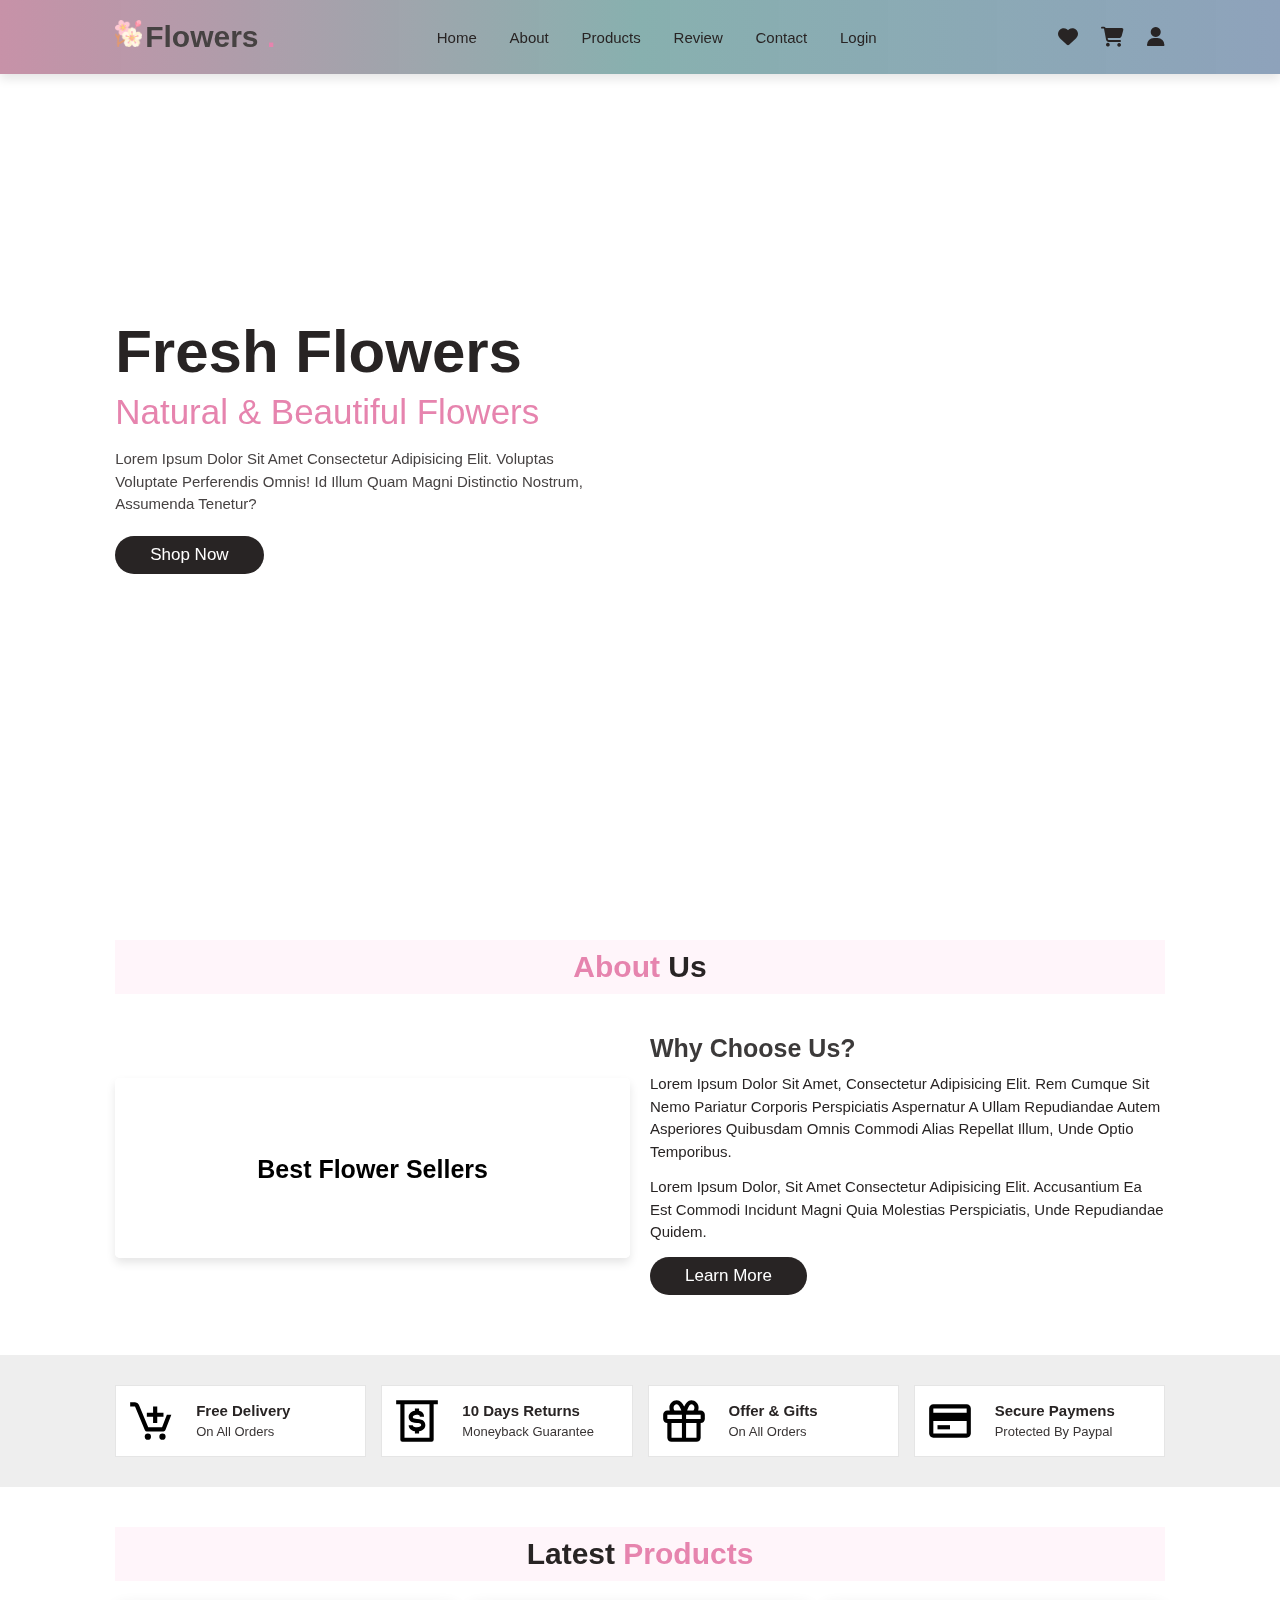
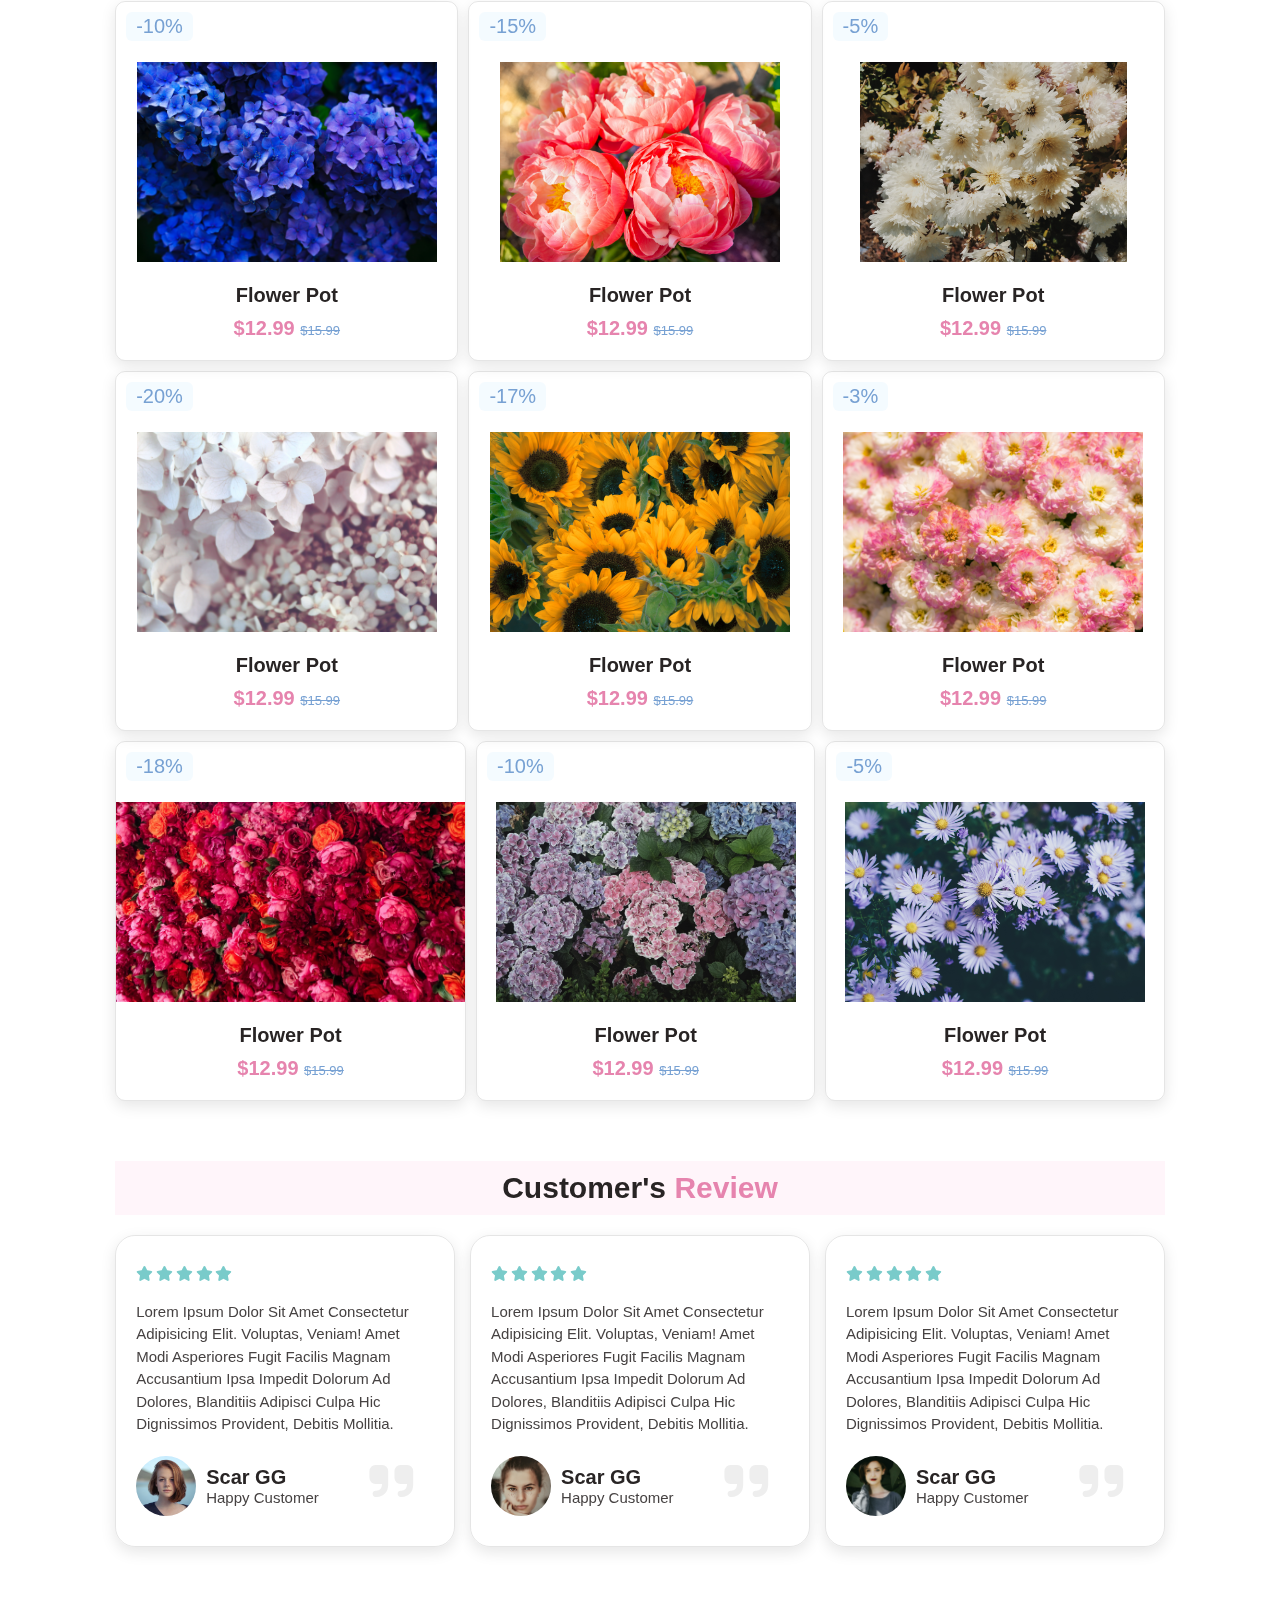
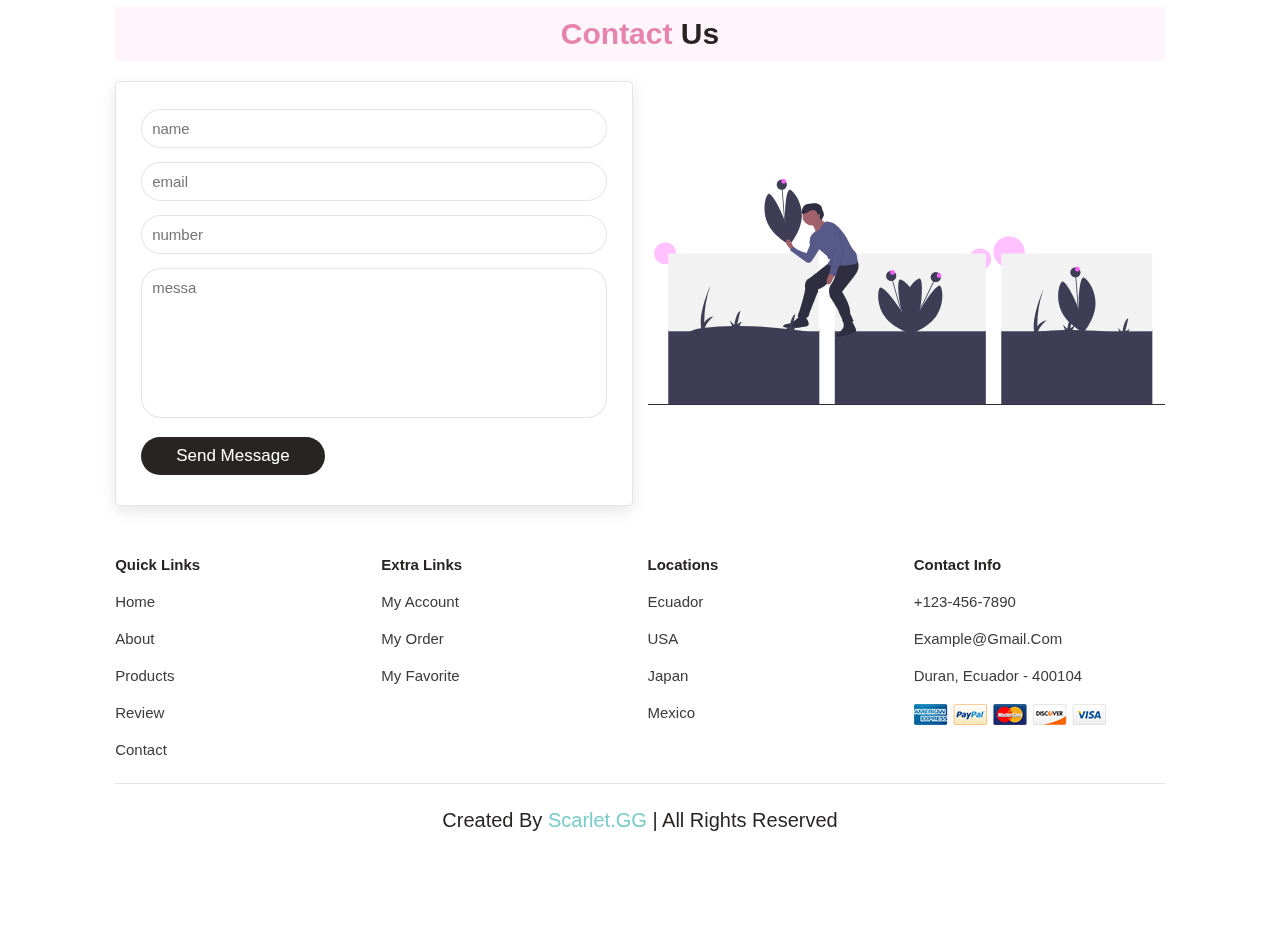
==== index.html @ f4d1c3d2 "Initial commit" ====
<!DOCTYPE html>
<html lang="es">
  <head>
    <meta charset="UTF-8" />
    <meta http-equiv="X-UA-Compatible" content="IE=edge" />
    <meta name="viewport" content="width=device-width, initial-scale=1.0" />
    <title>ShopFlowers.SGG</title>
    <link rel="stylesheet" href="./css/style.css" />
    <link rel="shortcut icon" href="./img/rose.png" type="image/x-icon" />
    <link
      rel="stylesheet"
      href="https://cdnjs.cloudflare.com/ajax/libs/font-awesome/6.2.1/css/all.min.css"
    />
  </head>
  <body>
    <!-- start HEADER -->
    <header>
      <input type="checkbox" id="toggler" />
      <label for="toggler" class="fas fa-bars"></label>

      <div class="logo">
        <img src="./img/logo.png" alt="easyclass" /><a href="#" class="logo"
          >flowers <span>.</span></a
        >
      </div>

      <nav class="navbar">
        <a href="#home">home</a>
        <a href="#about">about</a>
        <a href="#products">products</a>
        <a href="#review">review</a>
        <a href="#contact">contact</a>
        <a href="./signup/index.html">login</a>
      </nav>

      <div class="icons">
        <a href="#" class="fas fa-heart"></a>
        <a href="#" class="fas fa-shopping-cart"></a>
        <a href="#" class="fas fa-user"></a>
      </div>
    </header>
    <!-- end HEADER -->

    <!-- start HOME -->

    <section class="home" id="home">
      <div class="content">
        <h3>fresh flowers</h3>
        <span>natural & beautiful flowers</span>
        <p>
          Lorem ipsum dolor sit amet consectetur adipisicing elit. Voluptas
          voluptate perferendis omnis! Id illum quam magni distinctio nostrum,
          assumenda tenetur?
        </p>
        <a href="#" class="btn">shop now</a>
      </div>
    </section>

    <!-- end HOME -->

    <!-- start ABOUT section -->

    <section class="about" id="about">
      <h1 class="heading"><span> about </span> us</h1>

      <div class="row">
        <div class="video-container">
          <video src="img/about-vid - Trim.mp4" loop autoplay muted></video>
          <h3>best flower sellers</h3>
        </div>

        <div class="content">
          <h3>why choose us?</h3>
          <p>
            Lorem ipsum dolor sit amet, consectetur adipisicing elit. Rem cumque
            sit nemo pariatur corporis perspiciatis aspernatur a ullam
            repudiandae autem asperiores quibusdam omnis commodi alias repellat
            illum, unde optio temporibus.
          </p>
          <p>
            Lorem ipsum dolor, sit amet consectetur adipisicing elit.
            Accusantium ea est commodi incidunt magni quia molestias
            perspiciatis, unde repudiandae quidem.
          </p>
          <a href="#" class="btn">learn more</a>
        </div>
      </div>
    </section>

    <!-- end ABOUT section -->

    <!-- start ICONS section -->

    <section class="icons-container">
      <!-- icon-1 -->
      <div class="icons">
        <img src="img/icon-1.svg" alt="" />
        <div class="info">
          <h3>free delivery</h3>
          <span>on all orders</span>
        </div>
      </div>

      <!-- icon-2 -->
      <div class="icons">
        <img src="img/icon-2.svg" alt="" />
        <div class="info">
          <h3>10 days returns</h3>
          <span>moneyback guarantee</span>
        </div>
      </div>

      <!-- icon-3 -->
      <div class="icons">
        <img src="img/icon-3.svg" alt="" />
        <div class="info">
          <h3>offer & gifts</h3>
          <span>on all orders</span>
        </div>
      </div>

      <!-- icon-4 -->
      <div class="icons">
        <img src="img/icon-4.svg" alt="" />
        <div class="info">
          <h3>secure paymens</h3>
          <span>protected by paypal</span>
        </div>
      </div>
    </section>

    <!-- start ICONS section -->

    <!-- start PRODUCTS section -->

    <section class="products" id="products">
      <h1 class="heading">latest <span>products</span></h1>

      <div class="box-container">
        <!-- img-1 -->
        <div class="box">
          <span class="discount">-10%</span>
          <div class="image">
            <img src="img/img-1.jpg" alt="" />
            <div class="icons">
              <a href="#" class="fas fa-heart"></a>
              <a href="#" class="cart-btn">add to cart</a>
              <a href="#" class="fas fa-share"></a>
            </div>
          </div>
          <div class="content">
            <h3>flower pot</h3>
            <div class="price">$12.99 <span>$15.99</span></div>
          </div>
        </div>

        <!-- img-2 -->
        <div class="box">
          <span class="discount">-15%</span>
          <div class="image">
            <img src="img/img-2.jpg" alt="" />
            <div class="icons">
              <a href="#" class="fas fa-heart"></a>
              <a href="#" class="cart-btn">add to cart</a>
              <a href="#" class="fas fa-share"></a>
            </div>
          </div>
          <div class="content">
            <h3>flower pot</h3>
            <div class="price">$12.99 <span>$15.99</span></div>
          </div>
        </div>

        <!-- img-3 -->
        <div class="box">
          <span class="discount">-5%</span>
          <div class="image">
            <img src="img/img-3.jpg" alt="" />
            <div class="icons">
              <a href="#" class="fas fa-heart"></a>
              <a href="#" class="cart-btn">add to cart</a>
              <a href="#" class="fas fa-share"></a>
            </div>
          </div>
          <div class="content">
            <h3>flower pot</h3>
            <div class="price">$12.99 <span>$15.99</span></div>
          </div>
        </div>

        <!-- img-4 -->
        <div class="box">
          <span class="discount">-20%</span>
          <div class="image">
            <img src="img/img-4.jpg" alt="" />
            <div class="icons">
              <a href="#" class="fas fa-heart"></a>
              <a href="#" class="cart-btn">add to cart</a>
              <a href="#" class="fas fa-share"></a>
            </div>
          </div>
          <div class="content">
            <h3>flower pot</h3>
            <div class="price">$12.99 <span>$15.99</span></div>
          </div>
        </div>

        <!-- img-5 -->
        <div class="box">
          <span class="discount">-17%</span>
          <div class="image">
            <img src="img/img-5.jpg" alt="" />
            <div class="icons">
              <a href="#" class="fas fa-heart"></a>
              <a href="#" class="cart-btn">add to cart</a>
              <a href="#" class="fas fa-share"></a>
            </div>
          </div>
          <div class="content">
            <h3>flower pot</h3>
            <div class="price">$12.99 <span>$15.99</span></div>
          </div>
        </div>

        <!-- img-6 -->
        <div class="box">
          <span class="discount">-3%</span>
          <div class="image">
            <img src="img/img-6.jpg" alt="" />
            <div class="icons">
              <a href="#" class="fas fa-heart"></a>
              <a href="#" class="cart-btn">add to cart</a>
              <a href="#" class="fas fa-share"></a>
            </div>
          </div>
          <div class="content">
            <h3>flower pot</h3>
            <div class="price">$12.99 <span>$15.99</span></div>
          </div>
        </div>

        <!-- img-7 -->
        <div class="box">
          <span class="discount">-18%</span>
          <div class="image">
            <img src="img/img-7.jpg" alt="" />
            <div class="icons">
              <a href="#" class="fas fa-heart"></a>
              <a href="#" class="cart-btn">add to cart</a>
              <a href="#" class="fas fa-share"></a>
            </div>
          </div>
          <div class="content">
            <h3>flower pot</h3>
            <div class="price">$12.99 <span>$15.99</span></div>
          </div>
        </div>

        <!-- img-8 -->
        <div class="box">
          <span class="discount">-10%</span>
          <div class="image">
            <img src="img/img-8.jpg" alt="" />
            <div class="icons">
              <a href="#" class="fas fa-heart"></a>
              <a href="#" class="cart-btn">add to cart</a>
              <a href="#" class="fas fa-share"></a>
            </div>
          </div>
          <div class="content">
            <h3>flower pot</h3>
            <div class="price">$12.99 <span>$15.99</span></div>
          </div>
        </div>

        <!-- img-9 -->
        <div class="box">
          <span class="discount">-5%</span>
          <div class="image">
            <img src="img/img-9.jpg" alt="" />
            <div class="icons">
              <a href="#" class="fas fa-heart"></a>
              <a href="#" class="cart-btn">add to cart</a>
              <a href="#" class="fas fa-share"></a>
            </div>
          </div>
          <div class="content">
            <h3>flower pot</h3>
            <div class="price">$12.99 <span>$15.99</span></div>
          </div>
        </div>
      </div>
    </section>

    <!-- start PRODUCTS section -->

    <!-- start REVIEW section -->

    <section class="review" id="review">
      <h1 class="heading">customer's <span>review</span></h1>
      <div class="box-container">
        <!-- pic-1 -->
        <div class="box">
          <div class="stars">
            <i class="fas fa-star"></i>
            <i class="fas fa-star"></i>
            <i class="fas fa-star"></i>
            <i class="fas fa-star"></i>
            <i class="fas fa-star"></i>
          </div>
          <p>
            Lorem ipsum dolor sit amet consectetur adipisicing elit. Voluptas,
            veniam! Amet modi asperiores fugit facilis magnam accusantium ipsa
            impedit dolorum ad dolores, blanditiis adipisci culpa hic
            dignissimos provident, debitis mollitia.
          </p>
          <div class="user">
            <img src="./img/pic-1.jpg" alt="" />
            <div class="user-info">
              <h3>scar GG</h3>
              <span>happy customer</span>
            </div>
          </div>
          <span class="fas fa-quote-right"></span>
        </div>

        <!-- pic-2 -->
        <div class="box">
          <div class="stars">
            <i class="fas fa-star"></i>
            <i class="fas fa-star"></i>
            <i class="fas fa-star"></i>
            <i class="fas fa-star"></i>
            <i class="fas fa-star"></i>
          </div>
          <p>
            Lorem ipsum dolor sit amet consectetur adipisicing elit. Voluptas,
            veniam! Amet modi asperiores fugit facilis magnam accusantium ipsa
            impedit dolorum ad dolores, blanditiis adipisci culpa hic
            dignissimos provident, debitis mollitia.
          </p>
          <div class="user">
            <img src="./img/pic-2.jpg" alt="" />
            <div class="user-info">
              <h3>scar GG</h3>
              <span>happy customer</span>
            </div>
          </div>
          <span class="fas fa-quote-right"></span>
        </div>

        <!-- pic-3 -->
        <div class="box">
          <div class="stars">
            <i class="fas fa-star"></i>
            <i class="fas fa-star"></i>
            <i class="fas fa-star"></i>
            <i class="fas fa-star"></i>
            <i class="fas fa-star"></i>
          </div>
          <p>
            Lorem ipsum dolor sit amet consectetur adipisicing elit. Voluptas,
            veniam! Amet modi asperiores fugit facilis magnam accusantium ipsa
            impedit dolorum ad dolores, blanditiis adipisci culpa hic
            dignissimos provident, debitis mollitia.
          </p>
          <div class="user">
            <img src="./img/pic-3.jpg" alt="" />
            <div class="user-info">
              <h3>scar GG</h3>
              <span>happy customer</span>
            </div>
          </div>
          <span class="fas fa-quote-right"></span>
        </div>
      </div>
    </section>

    <!-- end REVIEW section -->

    <!-- start CONTACT section -->

    <section class="contact" id="contact">
      <h1 class="heading"><span> contact </span> us</h1>
      <div class="row">
        <form action="">
          <input type="text" placeholder="name" class="box" />
          <input type="email" placeholder="email" class="box" />
          <input type="number" placeholder="number" class="box" />
          <textarea
            name=""
            value="send message"
            placeholder="messa"
            id=""
            cols="30"
            rows="10"
            class="box"
          ></textarea>
          <input type="submit" value="send message" class="btn" />

          <!-- <textarea name="text-a"  value="send message" placeholder="messa" id="text-a" cols="30" rows="10" class="box"></textarea> -->
          <!-- <input type="button" value="send message" class="btn" onclick="clickMe()"> -->
          <!-- <textarea id="content" class="box">
                </textarea> -->
          <!-- <p id="content"></p> -->
        </form>
        <div class="image">
          <img src="./img/flowers.svg" alt="" />
        </div>
      </div>
    </section>

    <!-- end CONTACT section -->

    <!-- start FOOTER section -->

    <section class="footer">
      <div class="box-container">
        <div class="box">
          <h3>quick links</h3>
          <a href="#">home</a>
          <a href="#">about</a>
          <a href="#">products</a>
          <a href="#">review</a>
          <a href="#">contact</a>
        </div>

        <div class="box">
          <h3>extra links</h3>
          <a href="#">my account</a>
          <a href="#">my order</a>
          <a href="#">my favorite</a>
        </div>

        <div class="box">
          <h3>locations</h3>
          <a href="#">Ecuador</a>
          <a href="#">USA</a>
          <a href="#">Japan</a>
          <a href="#">Mexico</a>
        </div>

        <div class="box">
          <h3>contact info</h3>
          <a href="#">+123-456-7890</a>
          <a href="#">example@gmail.com</a>
          <a href="#">Duran, Ecuador - 400104</a>
          <img src="img/payment.png" alt="" />
        </div>
      </div>

      <div class="credit">
        created by <span> scarlet.GG </span> | all rights reserved
      </div>
    </section>

    <!-- end FOOTER section -->

    <script src="./js/script.js"></script>
  </body>
</html>
---- css/style.css ----
:root {
  --pink: #e684ae;
  --blue: #77a1d3;
  --green: #79cbca;
  --b: #282424;
  --c: #3c3a3a;
  --d: #464242;
  --e: #393535;
}

* {
  margin: 0;
  padding: 0;
  box-sizing: border-box;
  font-family: Verdana, Geneva, Tahoma, sans-serif;
  outline: none;
  border: none;
  text-decoration: none;
  text-transform: capitalize;
  transition: 0.2s linear;
}
/* , #79CBCA, #77A1D3 */
/* background: #77A1D3; */
/* background: -webkit-linear-gradient(to right, #E684AE, #79CBCA, #77A1D3);*/
/* background: linear-gradient(to right, #E684AE, #79CBCA, #77A1D3); */

html {
  font-size: 62.5%;
  scroll-behavior: smooth;
  scroll-padding-top: 6rem;
  overflow-x: hidden;
}

section {
  padding: 2rem 9%;
}

.heading {
  text-align: center;
  font-size: 3rem;
  color: var(--b);
  padding: 1rem;
  margin: 2rem 0;
  background: rgba(255, 51, 153, 0.05);
}

.heading span {
  color: var(--pink);
}

.btn {
  display: inline-block;
  margin-top: 1rem;
  margin-bottom: 1rem;
  border-radius: 5rem;
  background: var(--b);
  color: #fff;
  padding: 0.9rem 3.5rem;
  cursor: pointer;
  font-size: 1.7rem;
}

.btn:hover {
  background: var(--pink);
}

/* Header */

header {
  position: fixed;
  top: 0;
  left: 0;
  right: 0;
  background: var(--blue);
  padding: 2rem 9%;
  display: flex;
  align-items: center;
  justify-content: space-between;
  z-index: 1000;
  box-shadow: 0 0.5rem 1rem rgba(0, 0, 0, 0.1);
  background: -webkit-linear-gradient(
    to right,
    hsla(335, 32%, 55%, 0.723),
    hsla(178, 25%, 45%, 0.705),
    hsla(213, 27%, 48%, 0.682)
  );
  background: linear-gradient(
    to right,
    hsla(335, 32%, 55%, 0.723),
    hsla(178, 25%, 45%, 0.705),
    hsla(213, 27%, 48%, 0.682)
  );
}

header .logo {
  font-size: 3rem;
  color: var(--d);
  font-weight: bolder;
}

header .logo img {
  width: 27px;
  margin-right: 0.3rem;
}

header .logo span {
  color: var(--pink);
}

header .navbar a {
  font-size: 1.5rem;
  padding: 0 1.5rem;
  color: var(--b);
}

header .navbar a:hover {
  color: var(--pink);
}

header .icons a {
  font-size: 2rem;
  color: var(--b);
  margin-left: 2rem;
}

header .icons a:hover {
  color: var(--pink);
}

header #toggler {
  display: none;
}

header .fa-bars {
  font-size: 3rem;
  color: var(--b);
  border-radius: 0.5rem;
  padding: 0.5rem 1.5rem;
  cursor: pointer;
  border: 0.1rem solid rgba(0, 0, 0, 0.3);
  display: none;
}

/* Home */

.home {
  display: flex;
  align-items: center;
  min-height: 100vh;
  background: url(../img/home.jpg) no-repeat;
  background-size: cover;
  background-position: center;
  /* background-attachment: fixed; */
}

.home .content {
  max-width: 50rem;
}

.home .content h3 {
  font-size: 6rem;
  color: var(--b);
}

.home .content span {
  font-size: 3.5rem;
  color: var(--pink);
  padding: 1rem 0;
  line-height: 1.5;
}

.home .content p {
  font-size: 1.5rem;
  color: var(--d);
  padding: 1rem 0;
  line-height: 1.5;
}

/* About */

.about .row {
  display: flex;
  align-items: center;
  gap: 2rem;
  flex-wrap: wrap;
  padding: 2rem 0;
  padding-bottom: 3rem;
}

.about .row .video-container {
  flex: 1 1 40rem;
  position: relative;
}

.about .row .video-container video {
  width: 100%;
  border: 1.5rem solid #fff;
  border-radius: 0.5rem;
  box-shadow: 0 0.5rem 1rem rgba(0, 0, 0, 0.1);
  height: 100%;
  object-fit: cover;
}

.about .row .video-container h3 {
  position: absolute;
  top: 50%;
  transform: translateY(-50%);
  font-size: 2.5rem;
  background: #fff;
  width: 100%;
  padding: 1rem 2rem;
  text-align: center;
  mix-blend-mode: screen;
}

.about .row .content {
  flex: 1 1 40rem;
}

.about .row .content h3 {
  font-size: 2.5rem;
  color: var(--c);
}

.about .row .content p {
  font-size: 1.5rem;
  color: var(--b);
  padding: 0.3rem 0;
  padding-top: 1rem;
  line-height: 1.5;
}

/* Icons */

.icons-container {
  background: #eee;
  display: flex;
  flex-wrap: wrap;
  gap: 1.5rem;
  padding-top: 3rem;
  padding-bottom: 3rem;
}

.icons-container .icons {
  background: #fff;
  border: 0.1rem solid rgba(0, 0, 0, 0.1);
  padding: 1rem;
  display: flex;
  align-items: center;
  flex: 1 1 20rem;
}

.icons-container .icons img {
  height: 5rem;
  margin-right: 2rem;
}

.icons-container .icons h3 {
  color: var(--b);
  padding-bottom: 0.5rem;
  font-size: 1.5rem;
}

.icons-container .icons span {
  color: var(--e);
  font-size: 1.3rem;
}

/* Products */

.products .box-container {
  display: flex;
  flex-wrap: wrap;
  gap: 1rem;
}

.products .box-container .box {
  flex: 1 1 30rem;
  box-shadow: 0 0.5rem 1.5rem rgba(0, 0, 0, 0.1);
  border-radius: 1rem;
  border: 0.1rem solid rgba(0, 0, 0, 0.1);
  position: relative;
}

.products .box-container .box .discount {
  position: absolute;
  top: 1rem;
  left: 1rem;
  padding: 0.3rem 1rem;
  font-size: 2rem;
  color: var(--blue);
  background: rgba(51, 190, 255, 0.055);
  z-index: 1;
  border-radius: 0.6rem;
}

.products .box-container .box .image {
  position: relative;
  text-align: center;
  padding-top: 6rem;
  overflow: hidden;
}

.products .box-container .box .image img {
  height: 20rem;
}

.products .box-container .box:hover .image img {
  transform: scale(1.1);
}

.products .box-container .box .image .icons {
  position: absolute;
  bottom: -8rem;
  left: 0;
  right: 0;
  display: flex;
}

.products .box-container .box:hover .image .icons {
  bottom: 0;
}

.products .box-container .box .image .icons a {
  height: 5rem;
  line-height: 5rem;
  font-size: 1.5rem;
  width: 50%;
  background: var(--pink);
  color: #fff;
}

.products .box-container .box .image .icons .cart-btn {
  border-left: 0.1rem solid #fff7;
  border-right: 0.1rem solid #fff7;
  width: 100%;
}

.products .box-container .box .image .icons a:hover {
  background: var(--b);
}

.products .box-container .box .content {
  padding: 2rem;
  text-align: center;
}

.products .box-container .box .content h3 {
  font-size: 2rem;
  color: var(--b);
}

.products .box-container .box .content .price {
  font-size: 2rem;
  color: var(--pink);
  font-weight: bolder;
  padding-top: 1rem;
}

.products .box-container .box .content .price span {
  font-size: 1.3rem;
  color: var(--blue);
  font-weight: lighter;
  text-decoration: line-through;
}

.review .box-container {
  display: flex;
  flex-wrap: wrap;
  gap: 1.5rem;
}

/* Review */

.review .box-container .box {
  flex: 1 1 30rem;
  box-shadow: 0 0.5rem 1.5rem rgba(0, 0, 0, 0.1);
  border-radius: 2rem;
  padding: 3rem 2rem;
  position: relative;
  border: 0.1rem solid rgba(0, 0, 0, 0.1);
}

.review .box-container .box .fa-quote-right {
  position: absolute;
  bottom: 4rem;
  right: 4rem;
  font-size: 5rem;
  color: #eee;
}

.review .box-container .box .stars i {
  color: var(--green);
  font-size: 1.5rem;
}

.review .box-container .box p {
  color: var(--d);
  font-size: 1.5rem;
  line-height: 1.5;
  padding-top: 2rem;
}

.review .box-container .box .user {
  display: flex;
  align-items: center;
  padding-top: 2rem;
}

.review .box-container .box .user img {
  height: 6rem;
  width: 6rem;
  border-radius: 50%;
  object-fit: cover;
  margin-right: 1rem;
}

.review .box-container .box .user h3 {
  font-size: 2rem;
  color: var(--b);
}

.review .box-container .box .user span {
  font-size: 1.5rem;
  color: var(--d);
}

/* Contact */

.contact .row {
  display: flex;
  flex-wrap: wrap-reverse;
  gap: 1.5rem;
  align-items: center;
}

.contact .row form {
  flex: 1 1 40rem;
  padding: 2rem 2.5rem;
  box-shadow: 0 0.5rem 1.5rem rgba(0, 0, 0, 0.1);
  border: 0.1rem solid rgba(0, 0, 0, 0.1);
  background: #fff;
  border-radius: 0.5rem;
}

.contact .row .image {
  flex: 1 1 40rem;
}

.contact .row .image img {
  width: 100%;
}

.contact .row form .box {
  padding: 1rem;
  font-size: 1.5rem;
  color: var(--b);
  text-transform: none;
  border: 0.1rem solid rgba(0, 0, 0, 0.1);
  border-radius: 2rem;
  margin: 0.7rem 0;
  width: 100%;
}

.contact .row form .box:focus {
  border-color: var(--pink);
}

.contact .row form textarea {
  height: 15rem;
  resize: none;
}

/* Footer */

.footer .box-container {
  display: flex;
  flex-wrap: wrap;
  gap: 1.5rem;
}

.footer .box-container .box {
  flex: 1 1 20rem;
}

.footer .box-container .box h3 {
  color: var(--b);
  font-size: 1.5rem;
  padding: 1rem 0;
}

.footer .box-container .box a {
  display: block;
  color: var(--c);
  font-size: 1.5rem;
  padding: 1rem 0;
}

.footer .box-container .box a:hover {
  color: var(--pink);
  text-decoration: underline;
}

.footer .box-container .box img {
  margin-top: 1rem;
}

.footer .credit {
  text-align: center;
  padding: 1.5rem;
  margin-top: 1.5rem;
  padding-top: 2.5rem;
  font-size: 2rem;
  color: var(--b);
  border-top: 0.1rem solid rgba(0, 0, 0, 0.1);
  padding-bottom: 9rem;
}

.footer .credit span {
  color: var(--green);
}

/* media queries  */
@media (max-width: 963.39px) {
  html {
    font-size: 55%;
  }

  header {
    padding: 2rem;
  }

  section {
    padding: 2rem;
  }

  .home {
    background-position: left;
  }
}

@media (max-width: 768px) {
  header .fa-bars {
    display: block;
  }

  header .navbar {
    position: absolute;
    top: 100%;
    left: 0;
    right: 0;
    background: #eee;
    border-top: 0.1rem solid rgba(0, 0, 0, 0.1);
    clip-path: polygon(0 0, 100% 0, 100% 0, 0 0);
  }

  header #toggler:checked ~ .navbar {
    clip-path: polygon(0 0, 100% 0, 100% 100%, 0% 100%);
  }

  header .navbar a {
    margin: 1.5rem;
    padding: 1.5rem;
    background: #fff;
    border: 0.1rem solid rgba(0, 0, 0, 0.1);
    display: block;
  }

  .home .content h3 {
    font-size: 5rem;
  }

  .home .content span {
    font-size: 2.5rem;
  }

  .icons-container .icons h3 {
    font-size: 2rem;
  }

  .icons-container .icons span {
    font-size: 1.7rem;
  }
}

@media (max-width: 450px) {
  html {
    font-size: 50%;
  }

  .heading {
    font-size: 3rem;
  }
}
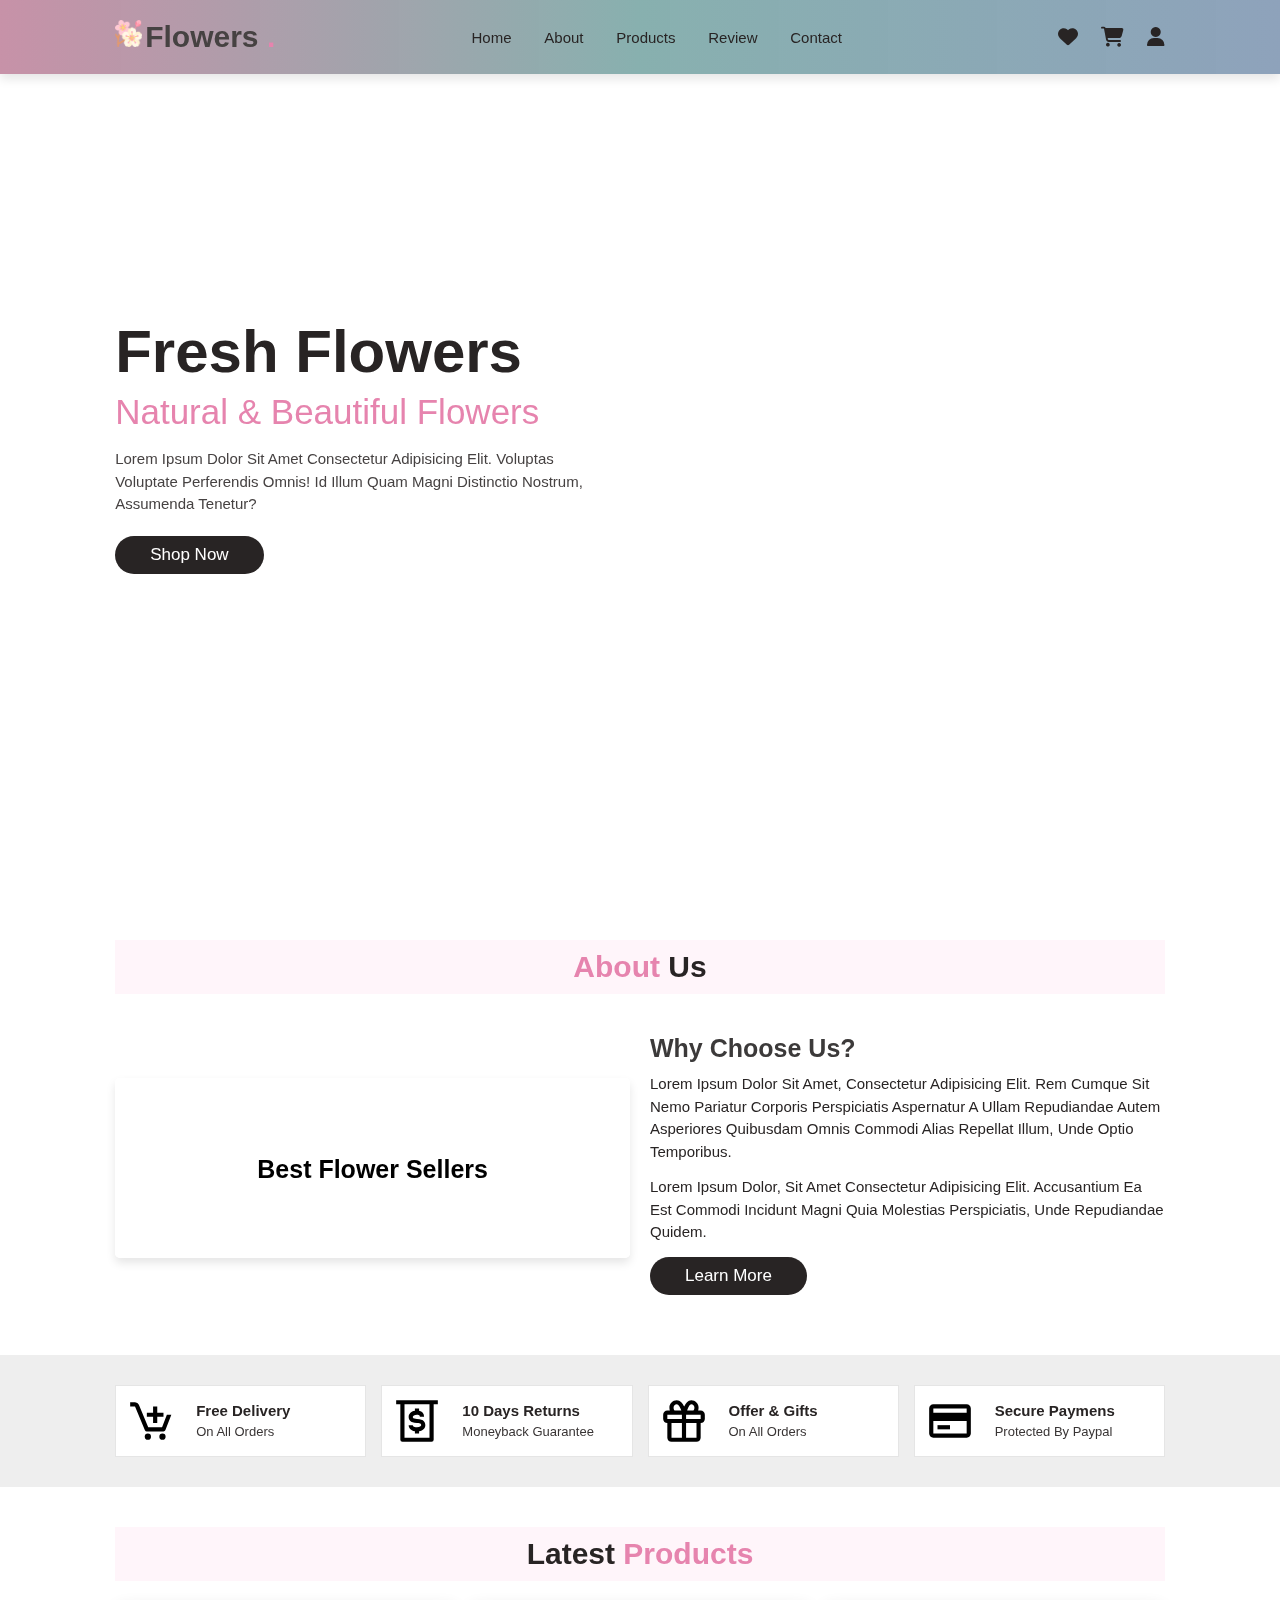
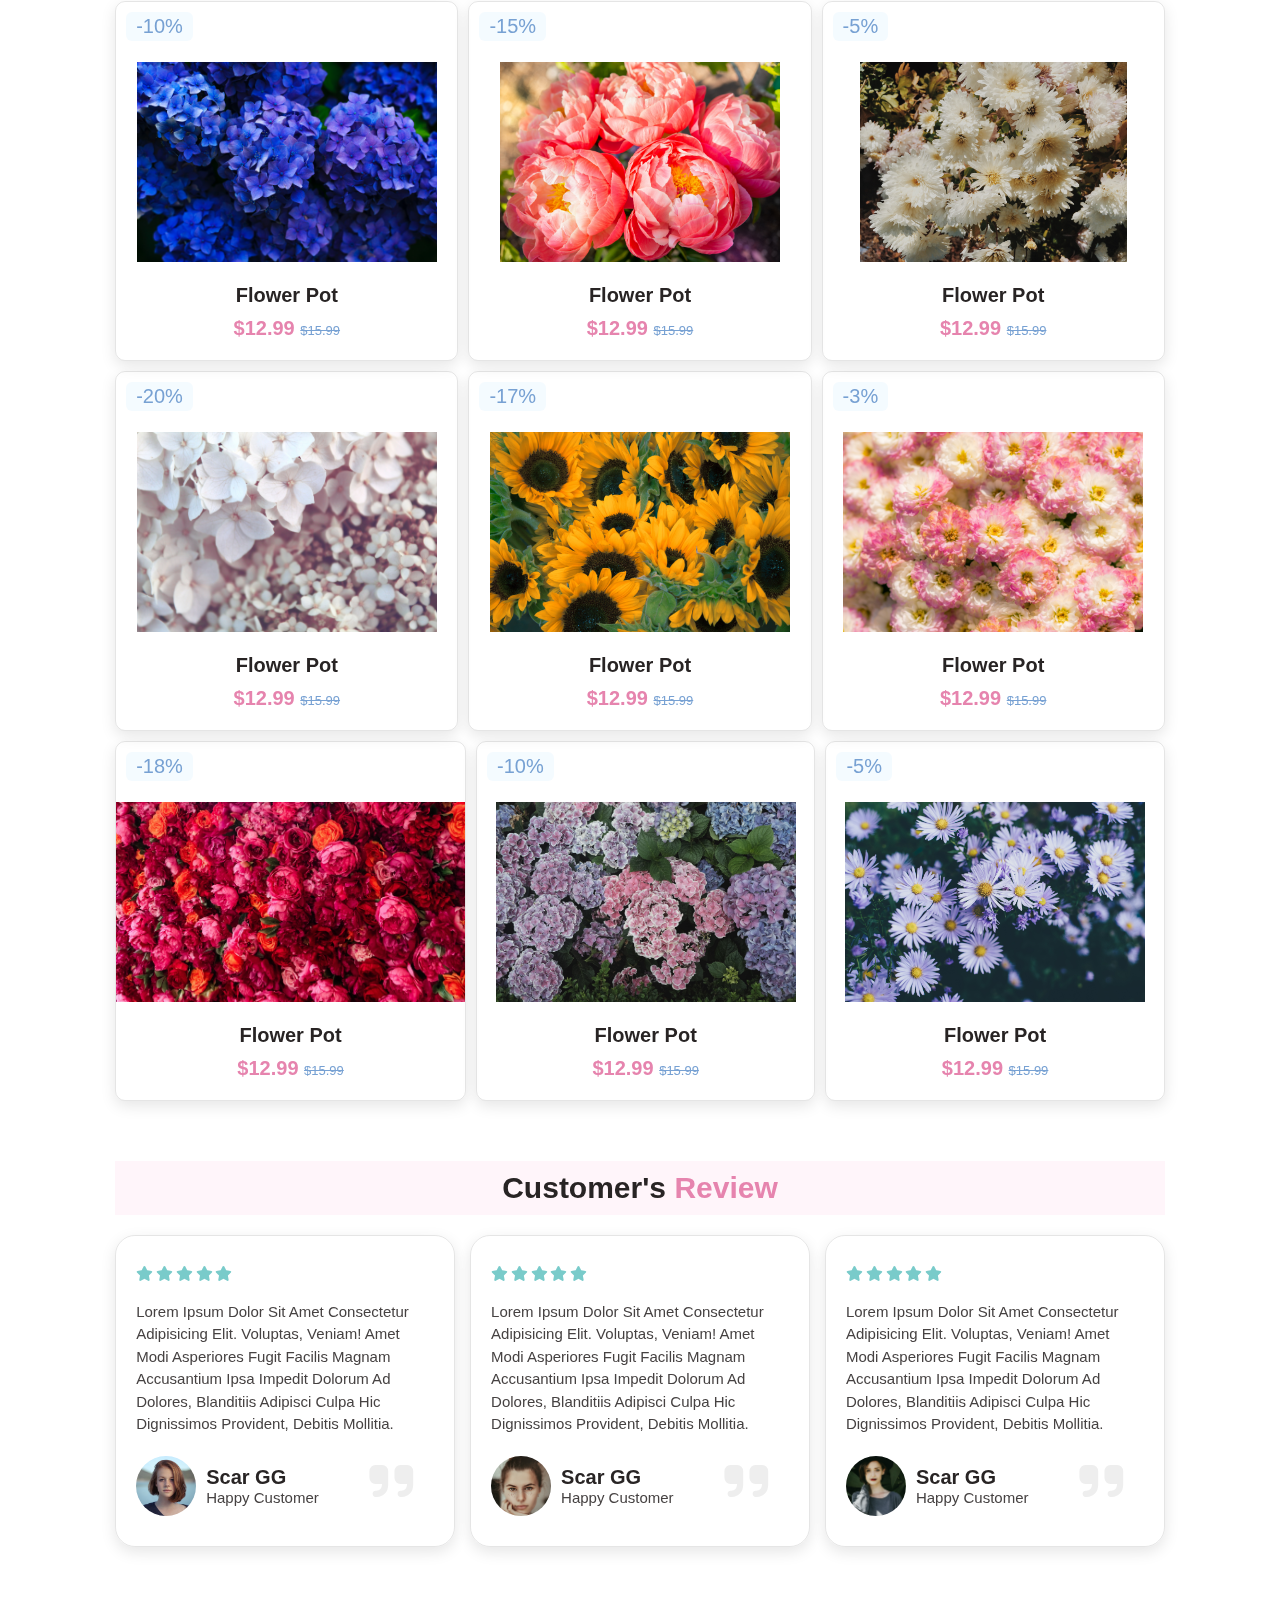
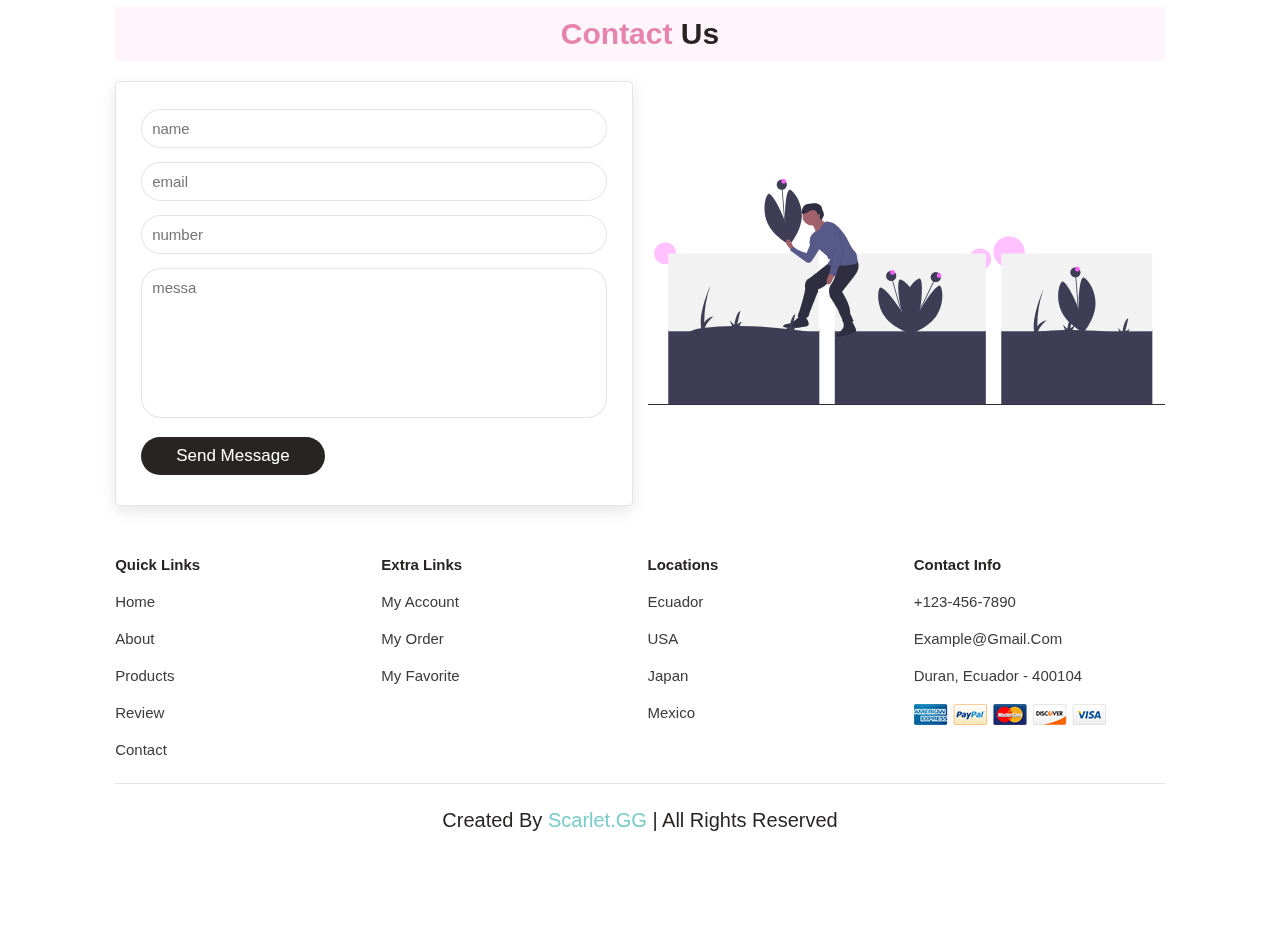
==== commit 3d0488d4: "cambio menor" ====
--- a/index.html
+++ b/index.html
@@ -30,13 +30,12 @@
         <a href="#products">products</a>
         <a href="#review">review</a>
         <a href="#contact">contact</a>
-        <a href="./signup/index.html">login</a>
       </nav>
 
       <div class="icons">
         <a href="#" class="fas fa-heart"></a>
         <a href="#" class="fas fa-shopping-cart"></a>
-        <a href="#" class="fas fa-user"></a>
+        <a href="./signup/index.html" class="fas fa-user"></a>
       </div>
     </header>
     <!-- end HEADER -->
